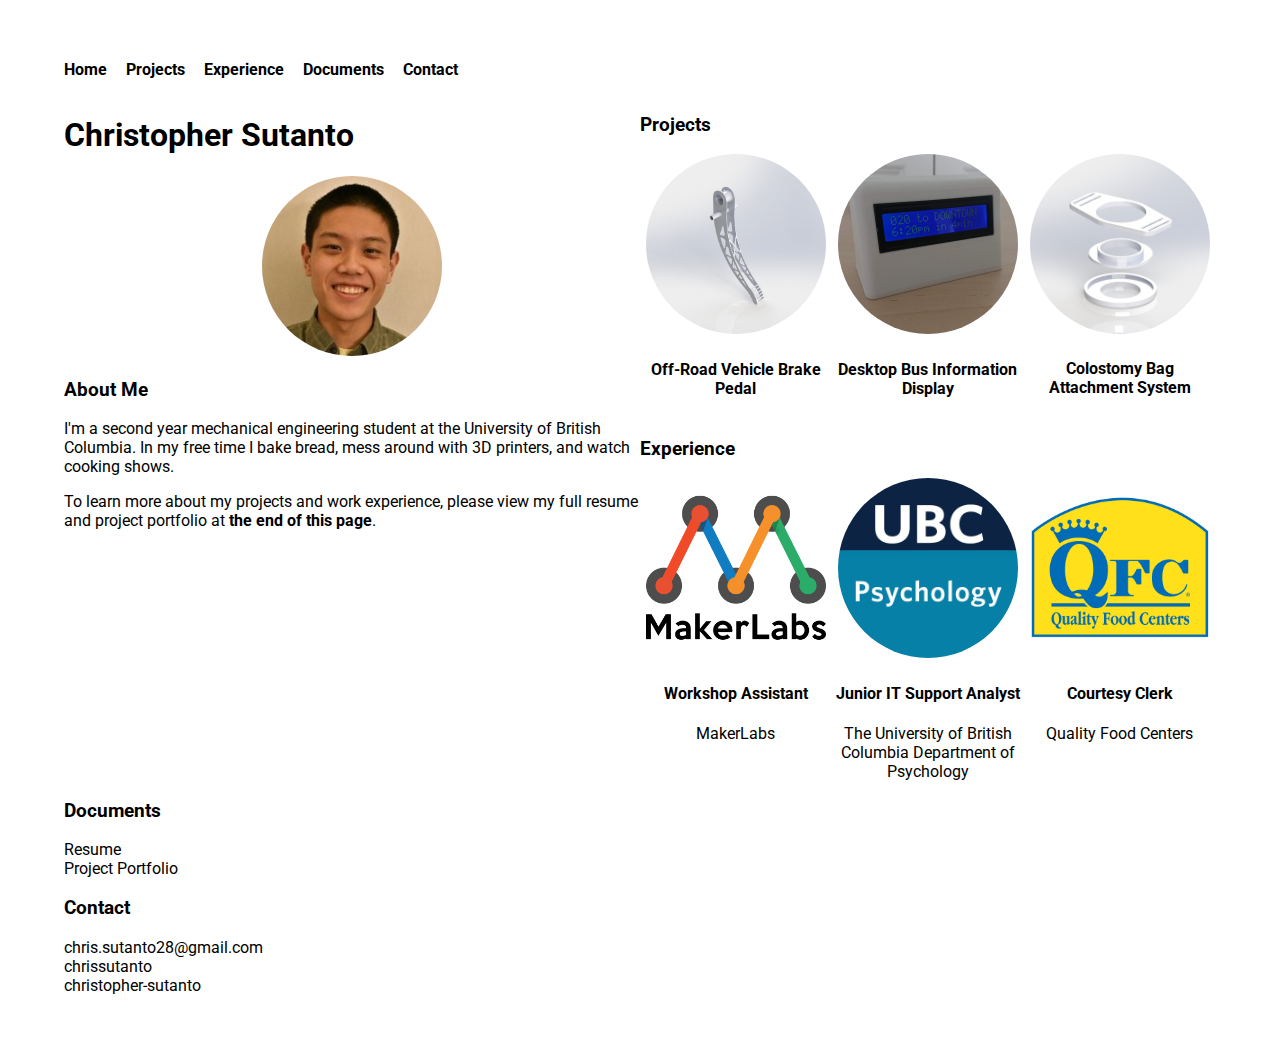
==== index - Copy.html @ 0a05e14e "Updated general info" ====
<!DOCTYPE html>
<html>
    <head>
        <title>Christopher Sutanto</title>
        <meta name="viewport" content="width=device-width, initial-scale=1">
        <meta name="description" content="Christopher Sutanto">
        <meta name="author" content="Christopher Sutanto">
        <link rel="stylesheet" type="text/css" href="styles.css">
        <link href="https://fonts.googleapis.com/css?family=Roboto" rel="stylesheet">
        <link rel="stylesheet" href="https://use.fontawesome.com/releases/v5.6.1/css/all.css" integrity="sha384-gfdkjb5BdAXd+lj+gudLWI+BXq4IuLW5IT+brZEZsLFm++aCMlF1V92rMkPaX4PP" crossorigin="anonymous">
    </head>
    <body>
        <nav>
           <ul>
               <li><a href="/" style="text-decoration: none; color: black">Home</a></li>
               <li><a href="#projects" style="text-decoration: none; color: black">Projects</a></li>
               <li><a href="#experience" style="text-decoration: none; color: black">Experience</a></li>
               <li><a href="#documents" style="text-decoration: none; color: black">Documents</a></li>
               <li><a href="#contact" style="text-decoration: none; color: black">Contact</a></li>
           </ul> 
        </nav>
        
        <div class = "row">
            <div class = "column">
                <div class="container">
                    <h1>Christopher Sutanto</h1>
                    <center>
                        <img src="images/headshot.jpg" style="width: 180px; height 180px; border-radius: 50%"/>
                    </center>
                <h3 id="about">About Me</h3>
                    <p>I'm a second year mechanical engineering student at the University of British Columbia. In my free time I bake bread, mess around with 3D printers, and watch cooking shows. </p>
                    <p>To learn more about my projects and work experience, please view my full resume and project portfolio at <b><a href="#documents" style="text-decoration: none; color: black">the end of this page</a></b>.</p>
                </div>
            </div>

            <div class = "column">
                <h3 id="projects">Projects</h3>
                    <div class="row">
                        <div class="column" id="third">
                            <center>
                                <img src="images/brakepedalsquare.jpg" style="width: 180px; height 180px; border-radius: 50%">
                                <h4>Off-Road Vehicle Brake Pedal</h4>
                            </center>
                        </div>
                        <div class="column" id="third">
                            <center>
                            <a href="https://www.youtube.com/watch?v=zucj4uOBu7g&" style="text-decoration: none; color: black">
                                <img src="images/desktop-info-display-image.png" style="width: 180px; height 180px; border-radius: 50%">
                            </a> 
                            <h4><a href="https://www.youtube.com/watch?v=zucj4uOBu7g&" style="text-decoration: none; color: black">Desktop Bus Information Display</a></h4>
                            </center>
                        </div>
                        <div class="column" id="third">
                            <center>
                                <img src="images/colostomybagassembly.jpg" style="width: 180px; height 180px; border-radius: 50%">
                                <h4>Colostomy Bag Attachment System</h4>
                            </center>
                        </div>
                    </div>
                <h3 id="experience">Experience</h3>
                    <div class="row">
                        <div class="column" id="third">
                            <center>
                                <img src="images/makerlabsLogo.png" style="width: 180px; height 180px">
                                <h4>Workshop Assistant</h4>
                                MakerLabs
                            </center>
                        </div>
                        <div class="column" id="third"><center>
                                <img src="images/ubcPsychologyLogo.jpg" style="width: 180px; height 180px; border-radius: 50%">
                            <h4>Junior IT Support Analyst</h4>
                            The University of British Columbia Department of Psychology
                            </center>
                        </div>
                        <div class="column" id="third"><center>
                                <img src="images/qfcLogo.png" style="width: 180px; height 180px">
                            <h4>Courtesy Clerk</h4>
                            Quality Food Centers
                            </center>
                        </div>
                    </div>
            </div>    
        </div>
            
        <h3 id="documents">Documents</h3>
            <i class="fas fa-file-alt"></i> 
            <a href="https://drive.google.com/file/d/1ZSxiunIlMv8WsaaWsjbCwn7OpmoNRAzs/view?usp=sharing" style="text-decoration: none; color: black">Resume</a><br>
            <i class="fas fa-folder"></i>
            <a href="https://drive.google.com/file/d/1FqVWW0pMVFmjTfzWnhAoHPct8Ck6cqX9/view?usp=sharing" style="text-decoration: none; color: black">Project Portfolio</a>
        <h3 id="contact">Contact</h3>
            <i class="fas fa-envelope"></i>
            <a href="chris.sutanto28@gmail.com" style="text-decoration: none; color: black">chris.sutanto28@gmail.com</a><br>
            <i class="fab fa-github-square"></i>
            <a href="https://github.com/chrissutanto" style="text-decoration: none; color: black">chrissutanto</a><br>
            <i class="fab fa-linkedin"></i>
            <a href="https://www.linkedin.com/in/christopher-sutanto/" style="text-decoration: none; color: black">christopher-sutanto</a>
    </body>
</html>
---- styles.css ----
nav ul, footer ul { font-size: 1em;  padding: 0px; list-style: none; font-weight: bold; }
nav ul li, footer ul li { display: inline; margin-right: 15px; }
body { margin: 60px auto; width: 90%;
  -moz-osx-font-smoothing: grayscale;
  -webkit-font-smoothing: antialiased;
  font-family: 'Roboto', sans-serif;
  max-width: 1200px;}
.column {
  float: left;
  width: 50%;
}
#third {
    width: 33.33%;
}
@media screen and (max-width: 800px) {
  .column {
    width: 100%;
  }
}
.rmargin{
    margin-right: 10px;
}
.row:after {
  content: "";
  display: table;
  clear: both;
}
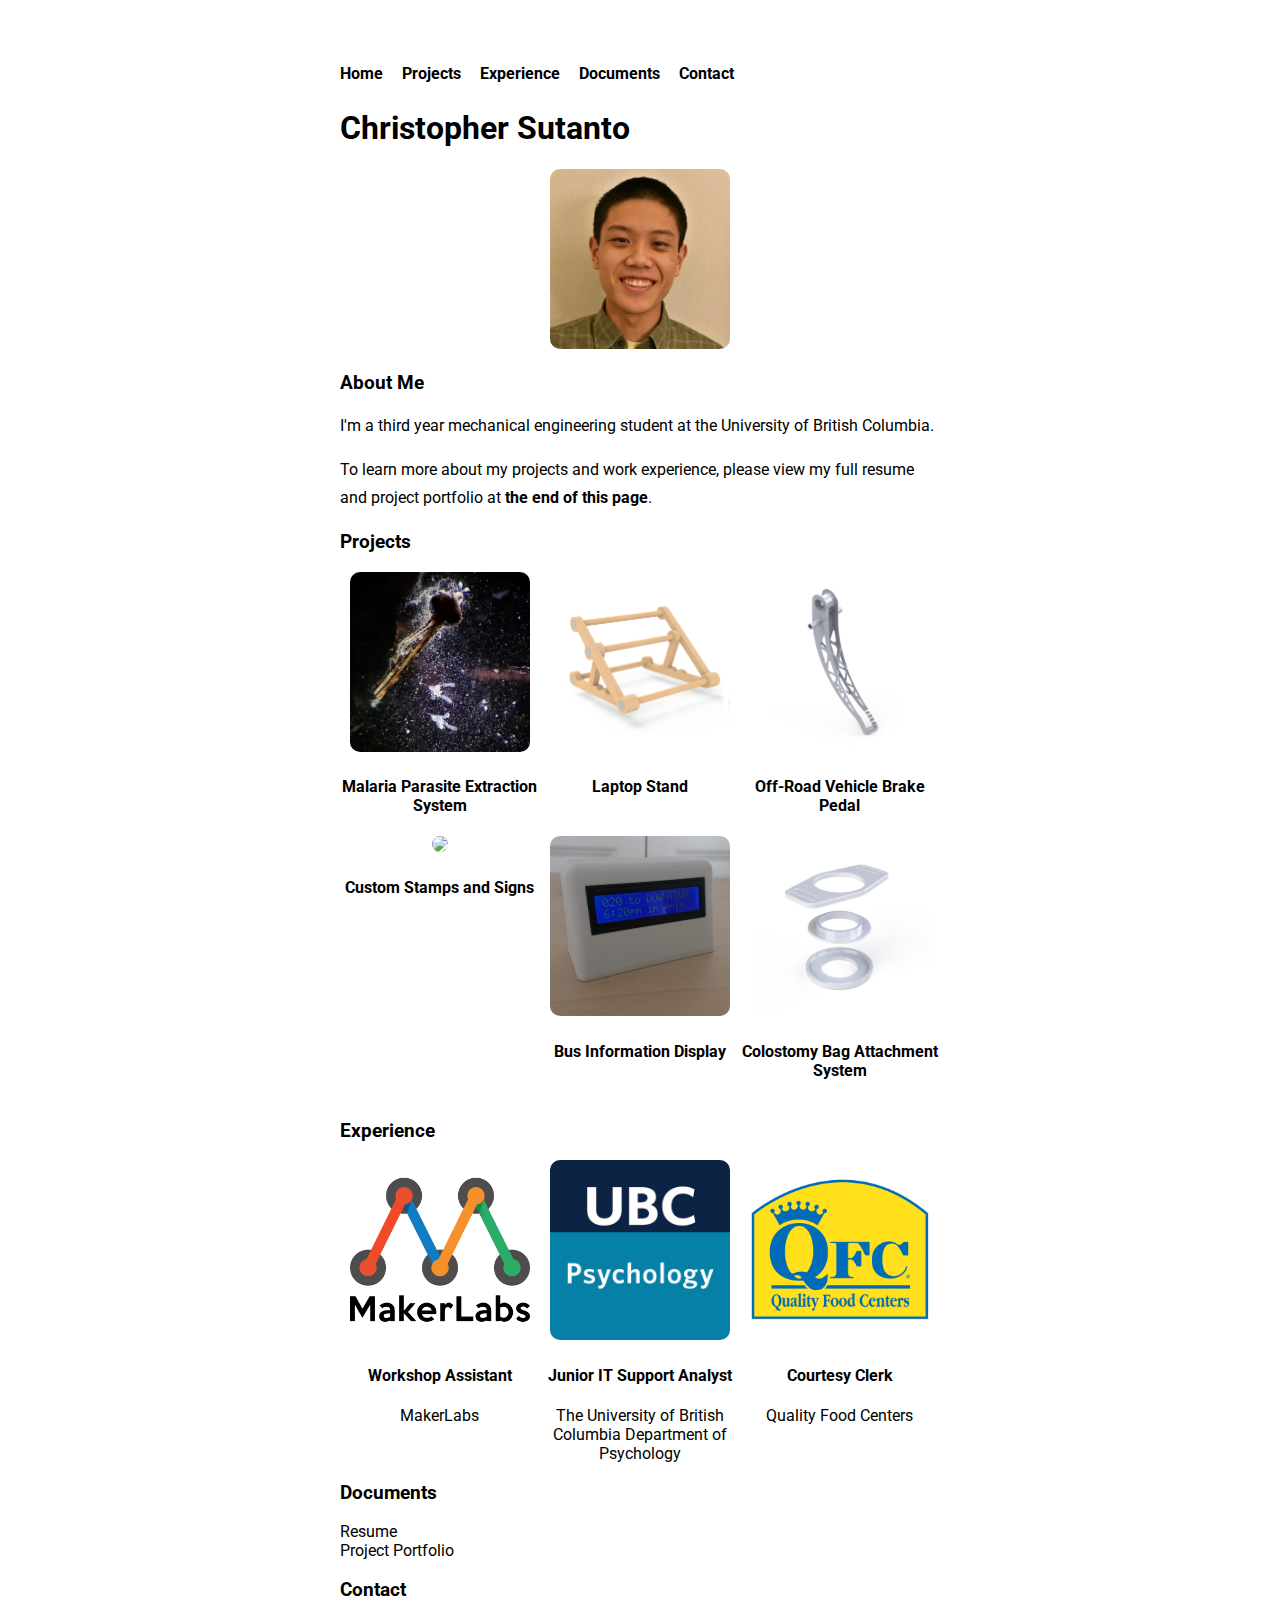
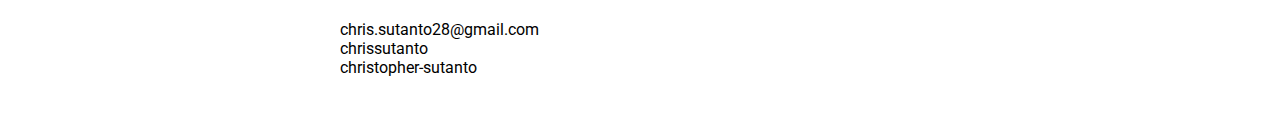
==== commit f0068bd5: "Added content" ====
--- a/index - Copy.html
+++ b/index - Copy.html
@@ -19,69 +19,79 @@
                <li><a href="#contact" style="text-decoration: none; color: black">Contact</a></li>
            </ul> 
         </nav>
+        <div class="container">
+            <h1>Christopher Sutanto</h1>
+            <center>
+                <img src="images/headshot.jpg" style="width: 180px; height 180px; border-radius: 10px"/>
+            </center>
+        <h3 id="about">About Me</h3>
+            <p>I'm a third year mechanical engineering student at the University of British Columbia.</p>
+            <p>To learn more about my projects and work experience, please view my full resume and project portfolio at <b><a href="#documents" style="text-decoration: none; color: black">the end of this page</a></b>.</p>
         
-        <div class = "row">
-            <div class = "column">
-                <div class="container">
-                    <h1>Christopher Sutanto</h1>
+        <h3 id="projects">Projects</h3>
+            <div class="row">
+                <div class="column" style="width:33.33%">
                     <center>
-                        <img src="images/headshot.jpg" style="width: 180px; height 180px; border-radius: 50%"/>
+                        <img src="images/mosquito_headglands.png" style="width: 180px; height 180px; border-radius: 10px">
+                        <h4><a href="project_template.html" style="text-decoration: none; color: black">Malaria Parasite Extraction System</a></h4>
                     </center>
-                <h3 id="about">About Me</h3>
-                    <p>I'm a second year mechanical engineering student at the University of British Columbia. In my free time I bake bread, mess around with 3D printers, and watch cooking shows. </p>
-                    <p>To learn more about my projects and work experience, please view my full resume and project portfolio at <b><a href="#documents" style="text-decoration: none; color: black">the end of this page</a></b>.</p>
+                </div>
+                <div class="column"><center>                   
+                        <img src="images/laptopstand_thumbnail_2.png" style="width: 180px; height 180px; border-radius: 10px">
+                    <h4><a href="project_stamps.html" style="text-decoration: none; color: black">Laptop Stand</a></h4>
+                    </center>
+                </div>
+                <div class="column" style="width:33.33%">
+                    <center>
+                        <img src="images/brake_square.png" style="width: 180px; height 180px; border-radius: 10px">
+                        <h4>Off-Road Vehicle Brake Pedal</h4>
+                    </center>
+                </div>
+                
+            </div>
+            <div class="row">
+            </div>
+            <div class="row">
+                <div class="column"><center>
+                        <img src="images/stamps_mosquito_1_square.png" style="width: 180px; height 180px; border-radius: 10px">
+                    <h4><a href="project_stamps.html" style="text-decoration: none; color: black">Custom Stamps and Signs</a></h4>
+                    </center>
+                </div>
+                <div class="column"><center>
+                    <a href="https://www.youtube.com/watch?v=zucj4uOBu7g&" style="text-decoration: none; color: black">
+                        <img src="images/desktop-info-display-image.png" style="width: 180px; height 180px; border-radius: 10px">
+                    </a> 
+                    <h4><a href="https://www.youtube.com/watch?v=zucj4uOBu7g&" style="text-decoration: none; color: black">Bus Information Display</a></h4>
+                    </center>
+                </div>
+                <div class="column"><center>
+                        <img src="images/attachment_square.png" style="width: 180px; height 180px; border-radius: 10px">
+                    <h4>Colostomy Bag Attachment System</h4>
+                    </center>
                 </div>
             </div>
-
-            <div class = "column">
-                <h3 id="projects">Projects</h3>
-                    <div class="row">
-                        <div class="column" id="third">
-                            <center>
-                                <img src="images/brakepedalsquare.jpg" style="width: 180px; height 180px; border-radius: 50%">
-                                <h4>Off-Road Vehicle Brake Pedal</h4>
-                            </center>
-                        </div>
-                        <div class="column" id="third">
-                            <center>
-                            <a href="https://www.youtube.com/watch?v=zucj4uOBu7g&" style="text-decoration: none; color: black">
-                                <img src="images/desktop-info-display-image.png" style="width: 180px; height 180px; border-radius: 50%">
-                            </a> 
-                            <h4><a href="https://www.youtube.com/watch?v=zucj4uOBu7g&" style="text-decoration: none; color: black">Desktop Bus Information Display</a></h4>
-                            </center>
-                        </div>
-                        <div class="column" id="third">
-                            <center>
-                                <img src="images/colostomybagassembly.jpg" style="width: 180px; height 180px; border-radius: 50%">
-                                <h4>Colostomy Bag Attachment System</h4>
-                            </center>
-                        </div>
-                    </div>
-                <h3 id="experience">Experience</h3>
-                    <div class="row">
-                        <div class="column" id="third">
-                            <center>
-                                <img src="images/makerlabsLogo.png" style="width: 180px; height 180px">
-                                <h4>Workshop Assistant</h4>
-                                MakerLabs
-                            </center>
-                        </div>
-                        <div class="column" id="third"><center>
-                                <img src="images/ubcPsychologyLogo.jpg" style="width: 180px; height 180px; border-radius: 50%">
-                            <h4>Junior IT Support Analyst</h4>
-                            The University of British Columbia Department of Psychology
-                            </center>
-                        </div>
-                        <div class="column" id="third"><center>
-                                <img src="images/qfcLogo.png" style="width: 180px; height 180px">
-                            <h4>Courtesy Clerk</h4>
-                            Quality Food Centers
-                            </center>
-                        </div>
-                    </div>
-            </div>    
-        </div>
-            
+        <h3 id="experience">Experience</h3>
+            <div class="row">
+                <div class="column">
+                    <center>
+                        <img src="images/makerlabsLogo.png" style="width: 180px; height 180px">
+                        <h4>Workshop Assistant</h4>
+                        MakerLabs
+                    </center>
+                </div>
+                <div class="column"><center>
+                        <img src="images/ubcPsychologyLogo.jpg" style="width: 180px; height 180px; border-radius: 10px">
+                    <h4>Junior IT Support Analyst</h4>
+                    The University of British Columbia Department of Psychology
+                    </center>
+                </div>
+                <div class="column"><center>
+                        <img src="images/qfcLogo.png" style="width: 180px; height 180px">
+                    <h4>Courtesy Clerk</h4>
+                    Quality Food Centers
+                    </center>
+                </div>
+            </div>
         <h3 id="documents">Documents</h3>
             <i class="fas fa-file-alt"></i> 
             <a href="https://drive.google.com/file/d/1ZSxiunIlMv8WsaaWsjbCwn7OpmoNRAzs/view?usp=sharing" style="text-decoration: none; color: black">Resume</a><br>
@@ -94,5 +104,6 @@
             <a href="https://github.com/chrissutanto" style="text-decoration: none; color: black">chrissutanto</a><br>
             <i class="fab fa-linkedin"></i>
             <a href="https://www.linkedin.com/in/christopher-sutanto/" style="text-decoration: none; color: black">christopher-sutanto</a>
+        </div>
     </body>
 </html>
--- a/styles.css
+++ b/styles.css
@@ -4,10 +4,10 @@
   -moz-osx-font-smoothing: grayscale;
   -webkit-font-smoothing: antialiased;
   font-family: 'Roboto', sans-serif;
-  max-width: 1200px;}
+  max-width: 600px;}
 .column {
   float: left;
-  width: 50%;
+  width: 33.33%;
 }
 #third {
     width: 33.33%;
@@ -24,4 +24,10 @@
   content: "";
   display: table;
   clear: both;
+}
+p{
+    line-height: 175%;
+}
+ul{
+    line-height: 175%;
 }